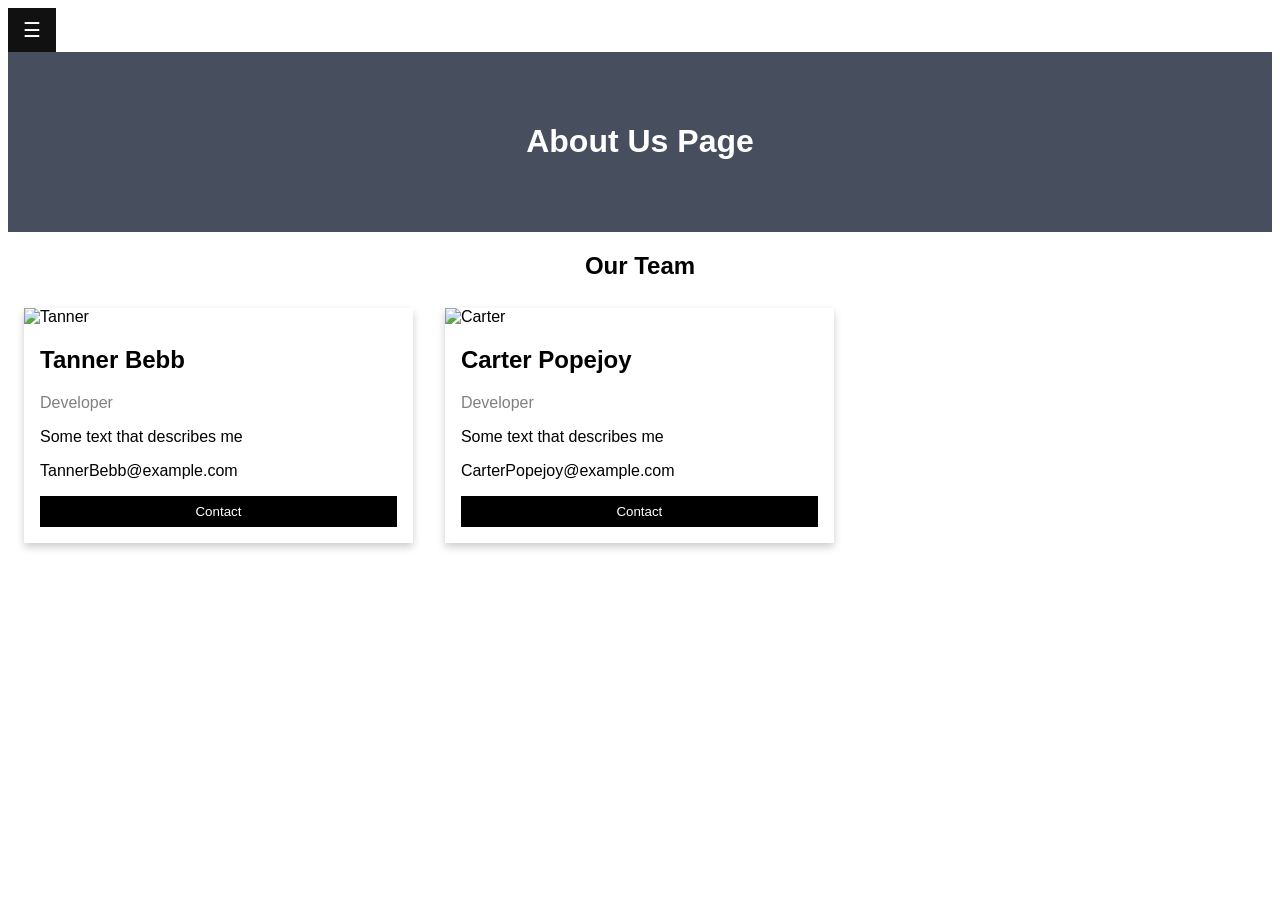
==== about.html @ ac6f893c "I added some staggering to some of the program to make it easier to run." ====
<!DOCTYPE html>
<html lang="en">

<head>

    <meta charset="UTF-8">
    <meta name="viewport" content="width=device-width, initial-scale=1.0">
    <title>Document</title>

    <link rel="stylesheet" href="stylesheet.css">

</head>

<body>
    
    <div id="mySidebar" class="sidebar">
        <a href="javascript:void(0)" class="closebtn" onclick="closeNav()">×</a>
        <a href="index.html">Home</a>
        <a href="about.html">About</a>
    </div>

    <div id="main">
        <button class="openbtn" onclick="openNav()">☰</button>
    </div>

    <div class="about-section">
        <h1>About Us Page</h1>
    </div>

    <h2 style="text-align:center">Our Team</h2>
    <div class="row">
        <div class="column">
            <div class="card">
            <img src="" alt="Tanner" style="width:100%">
            <div class="container">
                <h2>Tanner Bebb</h2>
                <p class="title">Developer</p>
                <p>Some text that describes me</p>
                <p>TannerBebb@example.com</p>
                <p><button class="button">Contact</button></p>
            </div>
        </div>
    </div>

    <div class="row">
        <div class="column">
            <div class="card">
            <img src="" alt="Carter" style="width:100%">
            <div class="container">
                <h2>Carter Popejoy</h2>
                <p class="title">Developer</p>
                <p>Some text that describes me</p>
                <p>CarterPopejoy@example.com</p>
                <p><button class="button">Contact</button></p>
            </div>
        </div>
    </div>

    

    <script>
        function openNav() {
            document.getElementById("mySidebar").style.width = "250px";
            document.getElementById("main").style.marginLeft = "250px";
        }

        function closeNav() {
            document.getElementById("mySidebar").style.width = "0";
            document.getElementById("main").style.marginLeft= "0";
        }
    </script>

</body>

</html>
---- stylesheet.css ----
body {
  font-family: "Lato", sans-serif;
}

html {
  box-sizing: border-box;
}

*, *:before, *:after {
  box-sizing: inherit;
}

.column {
  float: left;
  width: 33.3%;
  margin-bottom: 16px;
  padding: 0 8px;
}

/* This is for the styling for the about cards */
.card {
  box-shadow: 0 4px 8px 0 rgba(0, 0, 0, 0.2);
  margin: 8px;
}

.about-section {
  padding: 50px;
  text-align: center;
  background-color: #474e5d;
  color: white;
}

.container {
  padding: 0 16px;
}

.container::after, .row::after {
  content: "";
  clear: both;
  display: table;
}

.title {
  color: grey;
}

.button {
  border: none;
  outline: 0;
  display: inline-block;
  padding: 8px;
  color: white;
  background-color: #000;
  text-align: center;
  cursor: pointer;
  width: 100%;
}

.button:hover {
  background-color: #555;
}

.sidebar {
  height: 100%;
  width: 0;
  position: fixed;
  z-index: 1;
  top: 0;
  left: 0;
  background-color: #111;
  overflow-x: hidden;
  transition: 0.5s;
  padding-top: 60px;
}

.sidebar a {
  padding: 8px 8px 8px 32px;
  text-decoration: none;
  font-size: 25px;
  color: #818181;
  display: block;
  transition: 0.3s;
}

.sidebar a:hover {
  color: #f1f1f1;
}

.sidebar .closebtn {
  position: absolute;
  top: 0;
  right: 25px;
  font-size: 36px;
  margin-left: 50px;
}

.openbtn {
  font-size: 20px;
  cursor: pointer;
  background-color: #111;
  color: white;
  padding: 10px 15px;
  border: none;
}

.openbtn:hover {
  background-color: #444;
}

@media screen and (max-height: 450px) {
  .sidebar {padding-top: 15px;}
  .sidebar a {font-size: 18px;}
}
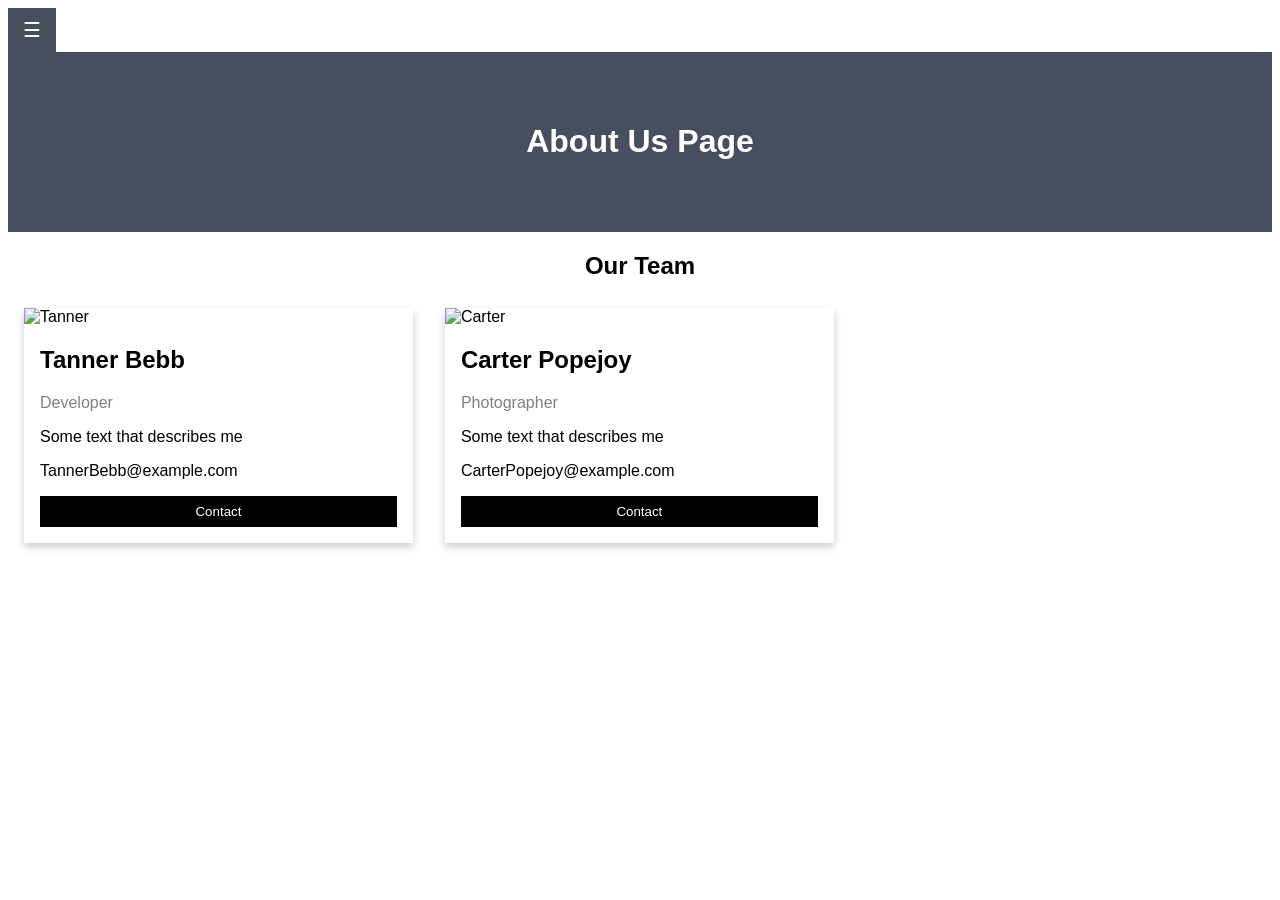
==== commit fdf5616a: "Changed Carter's role on the about page." ====
--- a/about.html
+++ b/about.html
@@ -48,7 +48,7 @@
             <img src="" alt="Carter" style="width:100%">
             <div class="container">
                 <h2>Carter Popejoy</h2>
-                <p class="title">Developer</p>
+                <p class="title">Photographer</p>
                 <p>Some text that describes me</p>
                 <p>CarterPopejoy@example.com</p>
                 <p><button class="button">Contact</button></p>
--- a/stylesheet.css
+++ b/stylesheet.css
@@ -97,7 +97,7 @@
 .openbtn {
   font-size: 20px;
   cursor: pointer;
-  background-color: #111;
+  background-color: #474e5d;
   color: white;
   padding: 10px 15px;
   border: none;
@@ -110,4 +110,12 @@
 @media screen and (max-height: 450px) {
   .sidebar {padding-top: 15px;}
   .sidebar a {font-size: 18px;}
-}+}
+
+@media screen and (max-width: 650px) {
+  .column {
+    width: 100%;
+    display: block;
+  }
+}
+
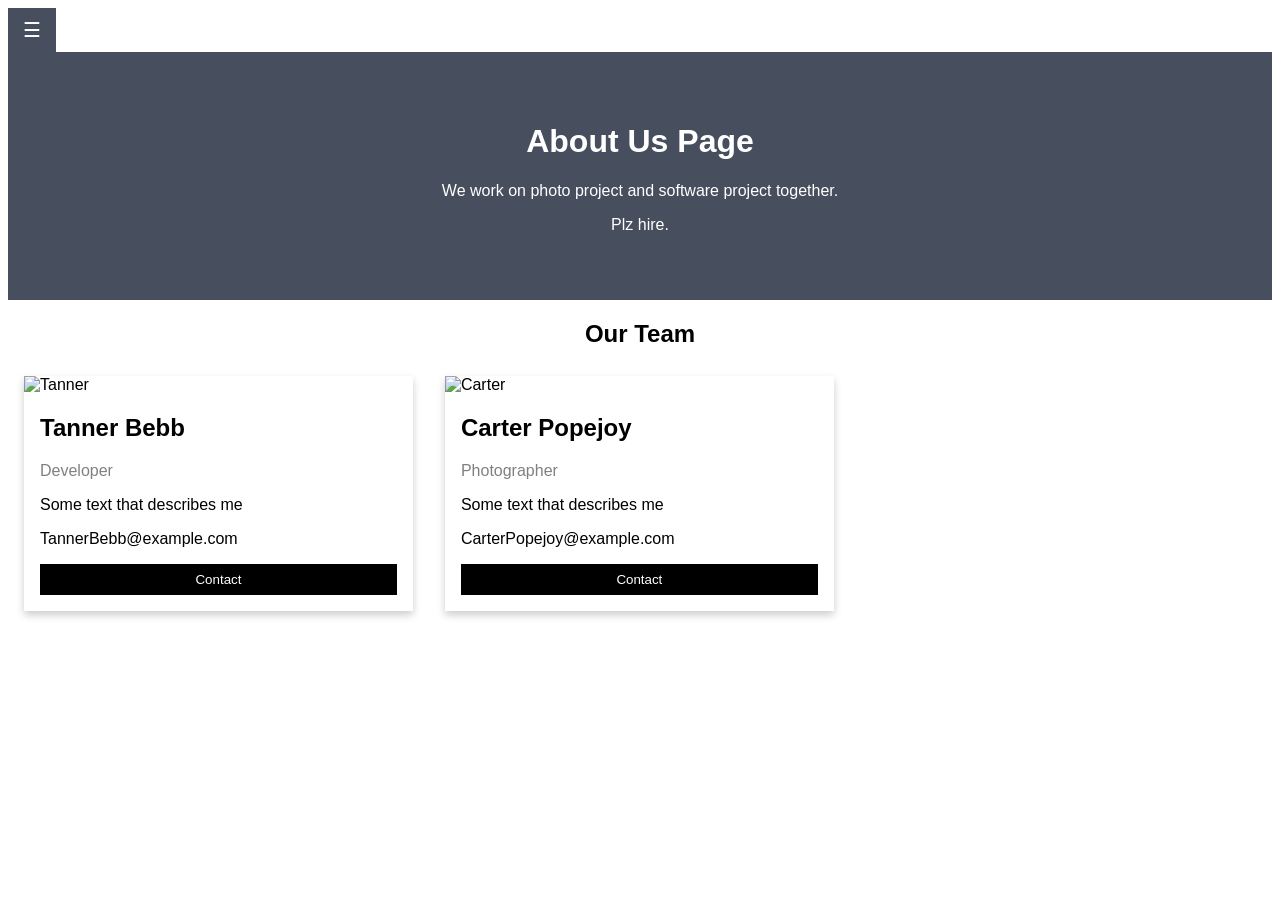
==== commit 71a90c10: "I added some more info to the about container on the about page." ====
--- a/about.html
+++ b/about.html
@@ -5,7 +5,7 @@
 
     <meta charset="UTF-8">
     <meta name="viewport" content="width=device-width, initial-scale=1.0">
-    <title>Document</title>
+    <title>Info site</title>
 
     <link rel="stylesheet" href="stylesheet.css">
 
@@ -16,6 +16,7 @@
     <div id="mySidebar" class="sidebar">
         <a href="javascript:void(0)" class="closebtn" onclick="closeNav()">×</a>
         <a href="index.html">Home</a>
+        <a href="projects.html">Projects</a>
         <a href="about.html">About</a>
     </div>
 
@@ -25,6 +26,8 @@
 
     <div class="about-section">
         <h1>About Us Page</h1>
+        <p>We work on photo project and software project together.</p>
+        <p>Plz hire.</p>
     </div>
 
     <h2 style="text-align:center">Our Team</h2>
@@ -56,8 +59,6 @@
         </div>
     </div>
 
-    
-
     <script>
         function openNav() {
             document.getElementById("mySidebar").style.width = "250px";
--- a/stylesheet.css
+++ b/stylesheet.css
@@ -107,6 +107,46 @@
   background-color: #444;
 }
 
+/* Start hero image styling */
+
+}
+
+.hero-image {
+  background-image: linear-gradient(rgba(0, 0, 0, 0.5), rgba(0, 0, 0, 0.5)), url("photographer.jpg");
+  height: 50%;
+  background-position: center;
+  background-repeat: no-repeat;
+  background-size: cover;
+  position: relative;
+}
+
+.hero-text {
+  text-align: center;
+  position: absolute;
+  top: 50%;
+  left: 50%;
+  transform: translate(-50%, -50%);
+  color: white;
+}
+
+.hero-text button {
+  border: none;
+  outline: 0;
+  display: inline-block;
+  padding: 10px 25px;
+  color: black;
+  background-color: #ddd;
+  text-align: center;
+  cursor: pointer;
+}
+
+.hero-text button:hover {
+  background-color: #555;
+  color: white;
+}
+
+/* End hero image styling */
+
 @media screen and (max-height: 450px) {
   .sidebar {padding-top: 15px;}
   .sidebar a {font-size: 18px;}
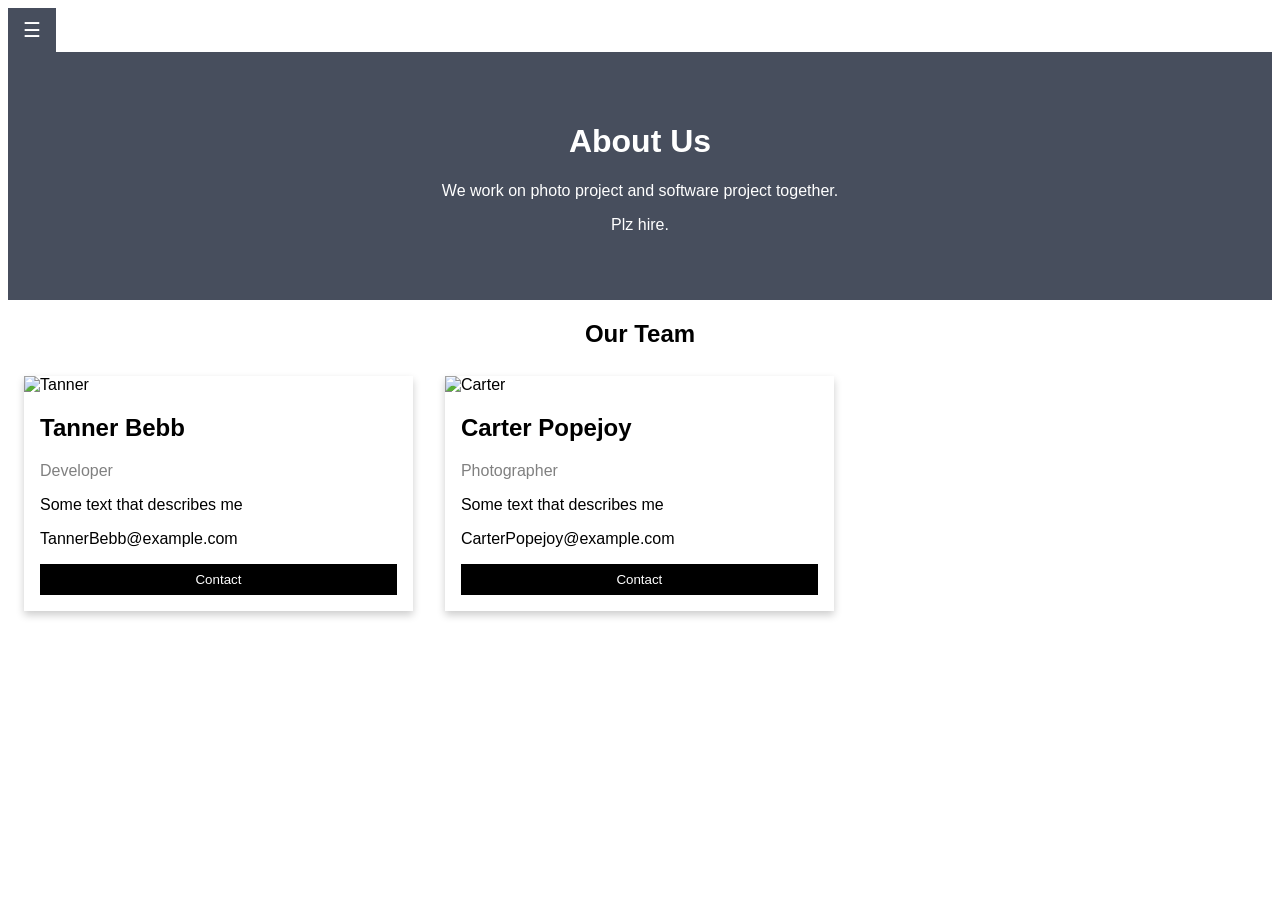
==== commit b2318a37: "I am really just fucking around now. These aren't really meaningful contributions." ====
--- a/about.html
+++ b/about.html
@@ -25,7 +25,7 @@
     </div>
 
     <div class="about-section">
-        <h1>About Us Page</h1>
+        <h1>About Us</h1>
         <p>We work on photo project and software project together.</p>
         <p>Plz hire.</p>
     </div>
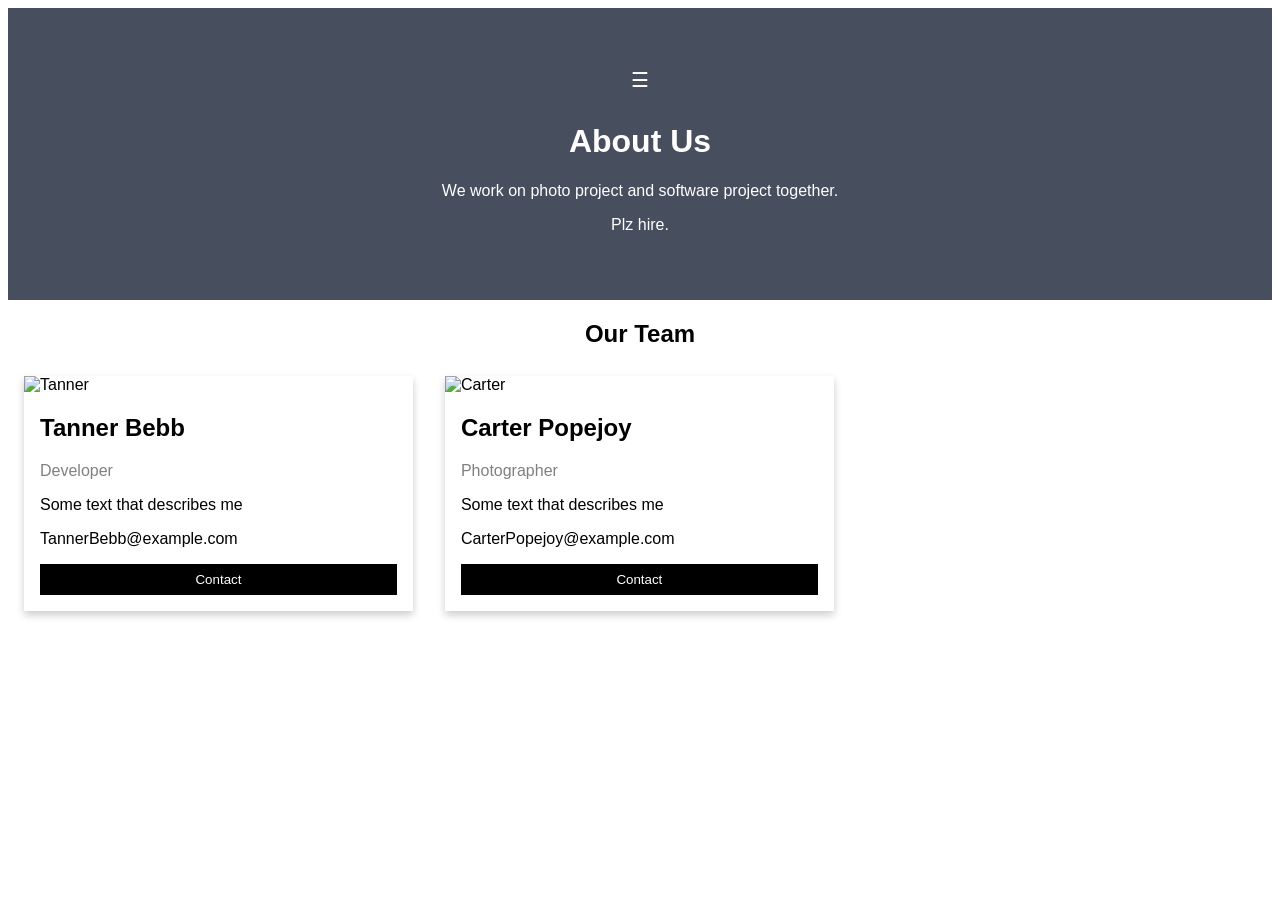
==== commit 71e86b9a: "I moved the hamburger button on the about page into the about container. Currently it centers the bu" ====
--- a/about.html
+++ b/about.html
@@ -13,6 +13,7 @@
 
 <body>
     
+    <!-- Sidebar container that is displayed on each page -->
     <div id="mySidebar" class="sidebar">
         <a href="javascript:void(0)" class="closebtn" onclick="closeNav()">×</a>
         <a href="index.html">Home</a>
@@ -20,16 +21,15 @@
         <a href="about.html">About</a>
     </div>
 
-    <div id="main">
+    <!-- About container that displays in the blue box -->
+    <div class="about-section">
         <button class="openbtn" onclick="openNav()">☰</button>
-    </div>
-
-    <div class="about-section">
         <h1>About Us</h1>
         <p>We work on photo project and software project together.</p>
         <p>Plz hire.</p>
     </div>
 
+    <!-- Tanner's about card -->
     <h2 style="text-align:center">Our Team</h2>
     <div class="row">
         <div class="column">
@@ -45,6 +45,7 @@
         </div>
     </div>
 
+    <!-- Carter's about card -->
     <div class="row">
         <div class="column">
             <div class="card">
@@ -59,6 +60,7 @@
         </div>
     </div>
 
+    <!-- This is the scripting that adds the animations to the side bar -->
     <script>
         function openNav() {
             document.getElementById("mySidebar").style.width = "250px";
--- a/stylesheet.css
+++ b/stylesheet.css
@@ -109,8 +109,6 @@
 
 /* Start hero image styling */
 
-}
-
 .hero-image {
   background-image: linear-gradient(rgba(0, 0, 0, 0.5), rgba(0, 0, 0, 0.5)), url("photographer.jpg");
   height: 50%;
